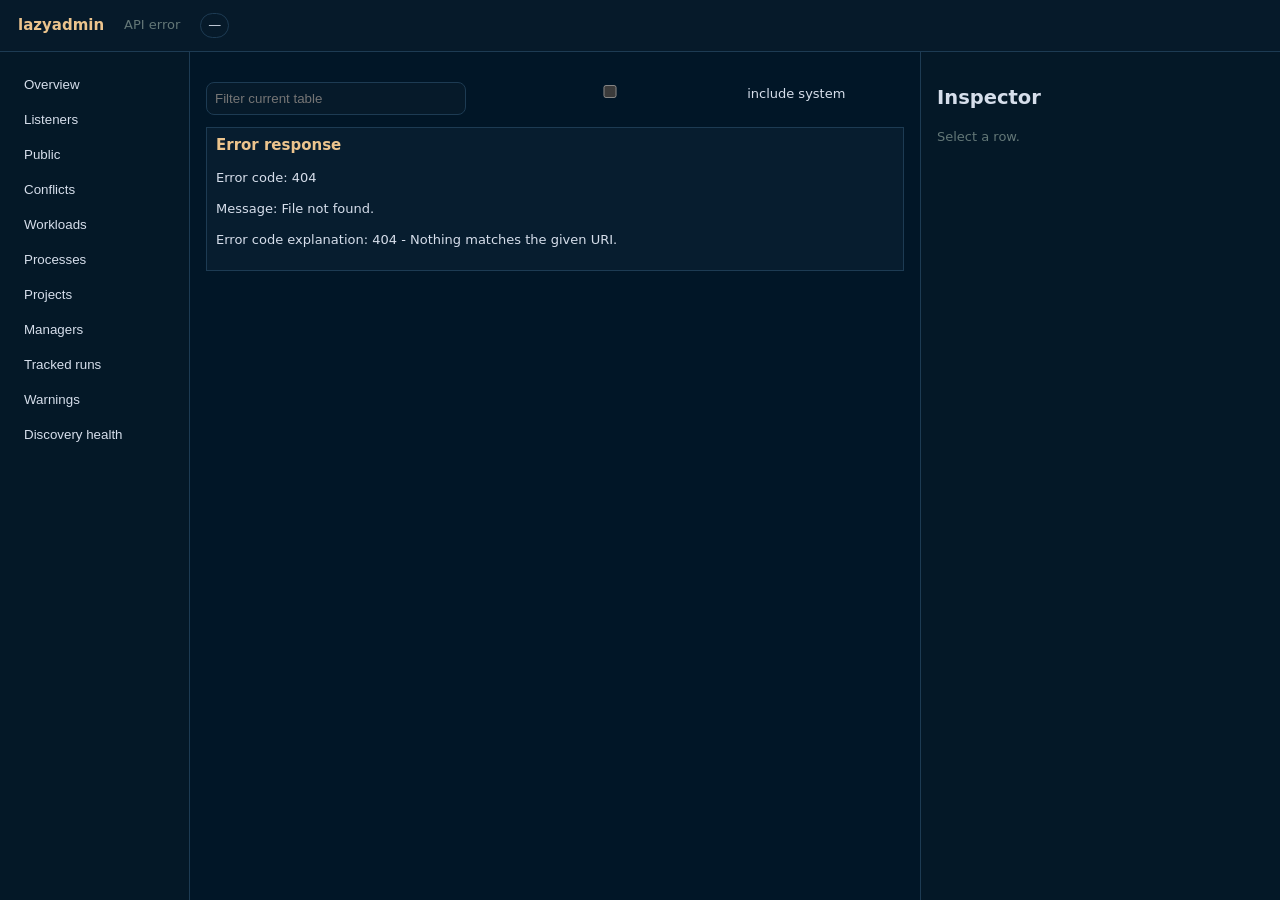
==== crates/lazyadmin-web/static/index.html @ 939f139d "feat(web): add read-only lazyadmin web server and bundled UI shell Adds the crates/lazyadmin-web cra" ====
<!doctype html>
<html lang="en">
<head><meta charset="utf-8"><meta name="viewport" content="width=device-width,initial-scale=1"><title>lazyadmin web</title><style>
:root{color-scheme:dark;--bg:#011627;--panel:#071d2f;--line:#1d3b53;--fg:#d6deeb;--muted:#637777;--accent:#82aaff;--warn:#f78c6c}*{box-sizing:border-box}body{margin:0;background:var(--bg);color:var(--fg);font:13px/1.4 ui-sans-serif,system-ui}header{height:52px;border-bottom:1px solid var(--line);display:flex;align-items:center;gap:20px;padding:0 18px;background:#061a2a;position:sticky;top:0}h1{font-size:15px;margin:0;color:#ecc48d}.shell{display:grid;grid-template-columns:190px 1fr 360px;min-height:calc(100vh - 52px)}nav{border-right:1px solid var(--line);padding:14px;background:#041827}nav button{display:block;width:100%;text-align:left;background:transparent;color:var(--fg);border:0;border-radius:8px;padding:9px 10px;margin:2px 0;cursor:pointer}nav button.active,nav button:hover{background:var(--line)}main{padding:16px;overflow:auto}.cards{display:grid;grid-template-columns:repeat(auto-fit,minmax(150px,1fr));gap:10px;margin-bottom:14px}.card{background:var(--panel);border:1px solid var(--line);border-radius:12px;padding:12px}.card strong{display:block;font-size:24px;color:var(--accent)}.toolbar{display:flex;gap:10px;margin:0 0 12px}input{background:#061a2a;border:1px solid var(--line);border-radius:8px;color:var(--fg);padding:8px;min-width:260px}table{width:100%;border-collapse:collapse;background:var(--panel);border:1px solid var(--line)}th,td{padding:7px 9px;border-bottom:1px solid var(--line);white-space:nowrap;text-align:left}th{position:sticky;top:68px;background:#082036;color:#addb67;cursor:pointer}tr:hover,tr.selected{background:#0d2a42}aside{border-left:1px solid var(--line);padding:16px;background:#041827;overflow:auto}pre{white-space:pre-wrap;word-break:break-word;color:#d6deeb}.muted{color:var(--muted)}.pill{display:inline-block;border:1px solid var(--line);border-radius:999px;padding:2px 7px}.public{color:var(--warn)}@media(max-width:900px){.shell{grid-template-columns:1fr}nav,aside{border:0}.shell aside{display:none}}</style></head>
<body><header><h1>lazyadmin</h1><span id="status" class="muted">loading snapshot…</span><span id="age" class="pill">—</span></header><div class="shell"><nav id="nav"></nav><main><section class="cards" id="cards"></section><div class="toolbar"><input id="q" placeholder="Filter current table"><label><input id="system" type="checkbox"> include system</label></div><table><thead id="thead"></thead><tbody id="tbody"></tbody></table></main><aside><h2>Inspector</h2><div id="inspector" class="muted">Select a row.</div></aside></div><script>
const views=['Overview','Listeners','Public','Conflicts','Workloads','Processes','Projects','Managers','Tracked runs','Warnings','Discovery health'];let snap=null,view=new URLSearchParams(location.search).get('view')||'Listeners',selected=null,sortKey='',sortDir=1;
const nav=document.querySelector('#nav'),tbody=document.querySelector('#tbody'),thead=document.querySelector('#thead'),cards=document.querySelector('#cards'),q=document.querySelector('#q');
function setParam(k,v){const u=new URL(location);v?u.searchParams.set(k,v):u.searchParams.delete(k);history.replaceState(null,'',u)}
views.forEach(v=>{const b=document.createElement('button');b.textContent=v;b.onclick=()=>{view=v;setParam('view',v);render()};nav.appendChild(b)});q.value=new URLSearchParams(location.search).get('q')||'';q.oninput=()=>{setParam('q',q.value);renderTable()};
async function load(){try{const r=await fetch('/api/snapshot');if(!r.ok)throw new Error(await r.text());snap=await r.json();document.querySelector('#status').textContent=`${snap.metadata?.host?.hostname||'local host'} · ${snap.listeners.length} listeners · ${snap.processes.length} processes`;document.querySelector('#age').textContent='fresh';render()}catch(e){document.querySelector('#status').textContent='API error';tbody.innerHTML=`<tr><td>${e.message}</td></tr>`}}setInterval(load,5000);load();
function counts(){return {listeners:snap.listeners.length,public:snap.listeners.filter(publicL).length,workloads:snap.workloads.length,processes:snap.processes.length,managers:snap.managers.length,projects:snap.projects.length,runs:snap.tracked_runs.length,warnings:snap.warnings.length}}
function render(){[...nav.children].forEach(b=>b.classList.toggle('active',b.textContent==view));cards.innerHTML='';if(!snap)return;Object.entries(counts()).forEach(([k,v])=>cards.innerHTML+=`<div class=card><span class=muted>${k}</span><strong>${v}</strong></div>`);renderTable()}
function publicL(l){return !['Loopback','UnixLocal','loopback','unix_local'].includes(String(l.exposure))}
function warnCount(id){return snap.warnings.filter(w=>JSON.stringify(w.entity||'').includes(id)).length}
function rows(){if(!snap)return[];let r=[];if(view=='Listeners'||view=='Public'||view=='Conflicts')r=snap.listeners.map(l=>({id:l.id,kind:'listener',Port:l.port||'',Protocol:l.protocol,Bind:l.bind_addr||l.unix_path||'*',Exposure:l.exposure,Owners:(l.owners||[]).length,Confidence:l.confidence,Warnings:warnCount(l.id),raw:l}));if(view=='Public')r=r.filter(x=>publicL(x.raw));if(view=='Conflicts')r=r.filter(x=>x.Warnings||x.Owners>1);if(view=='Workloads')r=snap.workloads.map(w=>({id:w.id,kind:'workload',Name:w.name,Runtime:w.runtime,State:w.state,Health:w.health||'',Warnings:warnCount(w.id),raw:w}));if(view=='Processes')r=snap.processes.map(p=>({id:JSON.stringify(p.key),kind:'process',PID:p.pid,Command:(p.command||[]).join(' ')||p.exe||'',User:p.user||'',CWD:p.cwd||'',Parent:p.parent_pid||'',raw:p}));if(view=='Projects')r=snap.projects.map(p=>({id:p.id,kind:'project',Name:p.name,Root:p.root,Markers:(p.markers||[]).join(', '),raw:p}));if(view=='Managers')r=snap.managers.map(m=>({id:m.id,kind:'manager',Name:m.name,Runtime:m.runtime,State:m.state||'',raw:m}));if(view=='Tracked runs')r=snap.tracked_runs.map(x=>({id:x.id,kind:'run',ID:x.id,State:x.state,PID:x.pid||'',Tag:x.tag||'',raw:x}));if(view=='Warnings')r=snap.warnings.map((w,i)=>({id:String(i),kind:'warning',Severity:w.severity,Code:w.code,Message:w.message,Entity:JSON.stringify(w.entity||''),raw:w}));if(view=='Discovery health')r=[{Adapter:'snapshot',Status:'authoritative',Events:'refresh hints only',Dropped:snap.metadata.events_dropped||0,raw:snap.metadata}];const filter=q.value.toLowerCase();if(filter)r=r.filter(x=>JSON.stringify(x).toLowerCase().includes(filter));if(sortKey)r.sort((a,b)=>String(a[sortKey]??'').localeCompare(String(b[sortKey]??''),undefined,{numeric:true})*sortDir);return r}
function renderTable(){const r=rows(),keys=Object.keys(r[0]||{}).filter(k=>!['raw','id','kind'].includes(k));thead.innerHTML='<tr>'+keys.map(k=>`<th data-k="${k}">${k}</th>`).join('')+'</tr>';tbody.innerHTML=r.map(x=>`<tr data-id="${x.id}" class="${selected==x.id?'selected':''}">`+keys.map(k=>`<td class="${k=='Exposure'&&publicL(x.raw)?'public':''}">${x[k]??''}</td>`).join('')+'</tr>').join('')||'<tr><td class=muted>Empty snapshot/view.</td></tr>';thead.querySelectorAll('th').forEach(th=>th.onclick=()=>{sortDir=sortKey==th.dataset.k?-sortDir:1;sortKey=th.dataset.k;renderTable()});tbody.querySelectorAll('tr').forEach((tr,i)=>tr.onclick=()=>{selected=r[i]?.id;setParam('selected',selected);document.querySelector('#inspector').innerHTML=`<pre>${JSON.stringify(r[i]?.raw,null,2)}</pre>`;renderTable()})}
</script></body></html>
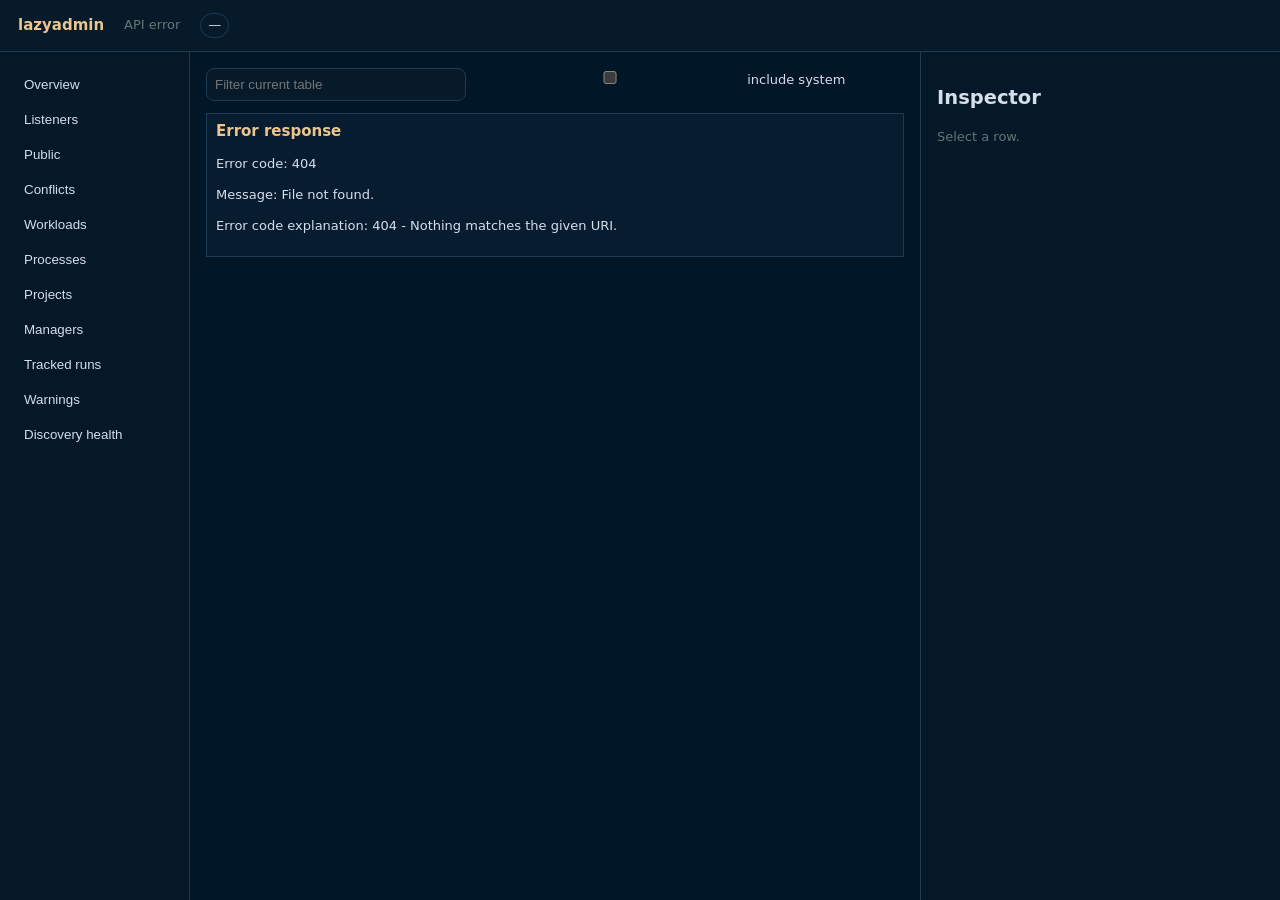
==== commit ad2cf374: "feat: add digest landing screen" ====
--- a/crates/lazyadmin-web/static/index.html
+++ b/crates/lazyadmin-web/static/index.html
@@ -1,17 +1,29 @@
 <!doctype html>
 <html lang="en">
-<head><meta charset="utf-8"><meta name="viewport" content="width=device-width,initial-scale=1"><title>lazyadmin web</title><style>
-:root{color-scheme:dark;--bg:#011627;--panel:#071d2f;--line:#1d3b53;--fg:#d6deeb;--muted:#637777;--accent:#82aaff;--warn:#f78c6c}*{box-sizing:border-box}body{margin:0;background:var(--bg);color:var(--fg);font:13px/1.4 ui-sans-serif,system-ui}header{height:52px;border-bottom:1px solid var(--line);display:flex;align-items:center;gap:20px;padding:0 18px;background:#061a2a;position:sticky;top:0}h1{font-size:15px;margin:0;color:#ecc48d}.shell{display:grid;grid-template-columns:190px 1fr 360px;min-height:calc(100vh - 52px)}nav{border-right:1px solid var(--line);padding:14px;background:#041827}nav button{display:block;width:100%;text-align:left;background:transparent;color:var(--fg);border:0;border-radius:8px;padding:9px 10px;margin:2px 0;cursor:pointer}nav button.active,nav button:hover{background:var(--line)}main{padding:16px;overflow:auto}.cards{display:grid;grid-template-columns:repeat(auto-fit,minmax(150px,1fr));gap:10px;margin-bottom:14px}.card{background:var(--panel);border:1px solid var(--line);border-radius:12px;padding:12px}.card strong{display:block;font-size:24px;color:var(--accent)}.toolbar{display:flex;gap:10px;margin:0 0 12px}input{background:#061a2a;border:1px solid var(--line);border-radius:8px;color:var(--fg);padding:8px;min-width:260px}table{width:100%;border-collapse:collapse;background:var(--panel);border:1px solid var(--line)}th,td{padding:7px 9px;border-bottom:1px solid var(--line);white-space:nowrap;text-align:left}th{position:sticky;top:68px;background:#082036;color:#addb67;cursor:pointer}tr:hover,tr.selected{background:#0d2a42}aside{border-left:1px solid var(--line);padding:16px;background:#041827;overflow:auto}pre{white-space:pre-wrap;word-break:break-word;color:#d6deeb}.muted{color:var(--muted)}.pill{display:inline-block;border:1px solid var(--line);border-radius:999px;padding:2px 7px}.public{color:var(--warn)}@media(max-width:900px){.shell{grid-template-columns:1fr}nav,aside{border:0}.shell aside{display:none}}</style></head>
-<body><header><h1>lazyadmin</h1><span id="status" class="muted">loading snapshot…</span><span id="age" class="pill">—</span></header><div class="shell"><nav id="nav"></nav><main><section class="cards" id="cards"></section><div class="toolbar"><input id="q" placeholder="Filter current table"><label><input id="system" type="checkbox"> include system</label></div><table><thead id="thead"></thead><tbody id="tbody"></tbody></table></main><aside><h2>Inspector</h2><div id="inspector" class="muted">Select a row.</div></aside></div><script>
-const views=['Overview','Listeners','Public','Conflicts','Workloads','Processes','Projects','Managers','Tracked runs','Warnings','Discovery health'];let snap=null,view=new URLSearchParams(location.search).get('view')||'Listeners',selected=null,sortKey='',sortDir=1;
-const nav=document.querySelector('#nav'),tbody=document.querySelector('#tbody'),thead=document.querySelector('#thead'),cards=document.querySelector('#cards'),q=document.querySelector('#q');
+<head>
+<meta charset="utf-8"><meta name="viewport" content="width=device-width,initial-scale=1"><title>lazyadmin web</title>
+<style>
+:root{color-scheme:dark;--bg:#011627;--panel:#071d2f;--line:#1d3b53;--fg:#d6deeb;--muted:#637777;--accent:#82aaff;--gold:#ecc48d;--ok:#addb67;--warn:#f78c6c;--err:#ef5350;--project:#c792ea}*{box-sizing:border-box}body{margin:0;background:var(--bg);color:var(--fg);font:13px/1.4 ui-sans-serif,system-ui}header{min-height:52px;border-bottom:1px solid var(--line);display:flex;align-items:center;gap:20px;padding:0 18px;background:#061a2a;position:sticky;top:0;z-index:2}h1{font-size:15px;margin:0;color:var(--gold)}.shell{display:grid;grid-template-columns:190px 1fr 360px;min-height:calc(100vh - 52px)}nav{border-right:1px solid var(--line);padding:14px;background:#041827}nav button{display:block;width:100%;text-align:left;background:transparent;color:var(--fg);border:0;border-radius:8px;padding:9px 10px;margin:2px 0;cursor:pointer}nav button.active,nav button:hover{background:var(--line)}main{padding:16px;overflow:auto}.digest{display:grid;grid-template-columns:repeat(auto-fit,minmax(280px,1fr));gap:12px}.section{background:var(--panel);border:1px solid var(--line);border-radius:14px;padding:14px}.section h2{font-size:13px;letter-spacing:.08em;color:var(--accent);margin:0 0 8px;text-transform:uppercase}.empty{color:var(--ok)}.row{border-top:1px solid var(--line);padding:8px 0}.row:first-of-type{border-top:0}.row small{display:block;color:var(--muted)}.view-all{margin-top:10px;border:1px solid var(--line);background:#061a2a;color:var(--accent);border-radius:999px;padding:5px 9px;cursor:pointer}.toolbar{display:flex;gap:10px;margin:0 0 12px}input{background:#061a2a;border:1px solid var(--line);border-radius:8px;color:var(--fg);padding:8px;min-width:260px}table{width:100%;border-collapse:collapse;background:var(--panel);border:1px solid var(--line)}th,td{padding:7px 9px;border-bottom:1px solid var(--line);white-space:nowrap;text-align:left}th{position:sticky;top:68px;background:#082036;color:var(--ok);cursor:pointer}tr:hover,tr.selected{background:#0d2a42}aside{border-left:1px solid var(--line);padding:16px;background:#041827;overflow:auto}pre{white-space:pre-wrap;word-break:break-word;color:var(--fg)}.muted{color:var(--muted)}.pill{display:inline-block;border:1px solid var(--line);border-radius:999px;padding:2px 7px}.public{color:var(--warn)}.conflict{color:var(--err)}.project{color:var(--project)}@media(max-width:900px){.shell{grid-template-columns:1fr}nav,aside{border:0}.shell aside{display:none}}
+</style>
+</head>
+<body>
+<header><h1>lazyadmin</h1><span id="status" class="muted">loading snapshot…</span><span id="age" class="pill">—</span></header>
+<div class="shell"><nav id="nav"></nav><main><section id="digest" class="digest" hidden></section><div id="tableWrap"><div class="toolbar"><input id="q" placeholder="Filter current table"><label><input id="system" type="checkbox"> include system</label></div><table><thead id="thead"></thead><tbody id="tbody"></tbody></table></div></main><aside><h2>Inspector</h2><div id="inspector" class="muted">Select a row.</div></aside></div>
+<script>
+const views=['Overview','Listeners','Public','Conflicts','Workloads','Processes','Projects','Managers','Tracked runs','Warnings','Discovery health'];let snap=null,digest=null,view=new URLSearchParams(location.search).get('view')||'Overview',selected=null,sortKey='',sortDir=1;
+const nav=document.querySelector('#nav'),tbody=document.querySelector('#tbody'),thead=document.querySelector('#thead'),q=document.querySelector('#q'),digestEl=document.querySelector('#digest'),tableWrap=document.querySelector('#tableWrap');
 function setParam(k,v){const u=new URL(location);v?u.searchParams.set(k,v):u.searchParams.delete(k);history.replaceState(null,'',u)}
-views.forEach(v=>{const b=document.createElement('button');b.textContent=v;b.onclick=()=>{view=v;setParam('view',v);render()};nav.appendChild(b)});q.value=new URLSearchParams(location.search).get('q')||'';q.oninput=()=>{setParam('q',q.value);renderTable()};
-async function load(){try{const r=await fetch('/api/snapshot');if(!r.ok)throw new Error(await r.text());snap=await r.json();document.querySelector('#status').textContent=`${snap.metadata?.host?.hostname||'local host'} · ${snap.listeners.length} listeners · ${snap.processes.length} processes`;document.querySelector('#age').textContent='fresh';render()}catch(e){document.querySelector('#status').textContent='API error';tbody.innerHTML=`<tr><td>${e.message}</td></tr>`}}setInterval(load,5000);load();
-function counts(){return {listeners:snap.listeners.length,public:snap.listeners.filter(publicL).length,workloads:snap.workloads.length,processes:snap.processes.length,managers:snap.managers.length,projects:snap.projects.length,runs:snap.tracked_runs.length,warnings:snap.warnings.length}}
-function render(){[...nav.children].forEach(b=>b.classList.toggle('active',b.textContent==view));cards.innerHTML='';if(!snap)return;Object.entries(counts()).forEach(([k,v])=>cards.innerHTML+=`<div class=card><span class=muted>${k}</span><strong>${v}</strong></div>`);renderTable()}
-function publicL(l){return !['Loopback','UnixLocal','loopback','unix_local'].includes(String(l.exposure))}
-function warnCount(id){return snap.warnings.filter(w=>JSON.stringify(w.entity||'').includes(id)).length}
-function rows(){if(!snap)return[];let r=[];if(view=='Listeners'||view=='Public'||view=='Conflicts')r=snap.listeners.map(l=>({id:l.id,kind:'listener',Port:l.port||'',Protocol:l.protocol,Bind:l.bind_addr||l.unix_path||'*',Exposure:l.exposure,Owners:(l.owners||[]).length,Confidence:l.confidence,Warnings:warnCount(l.id),raw:l}));if(view=='Public')r=r.filter(x=>publicL(x.raw));if(view=='Conflicts')r=r.filter(x=>x.Warnings||x.Owners>1);if(view=='Workloads')r=snap.workloads.map(w=>({id:w.id,kind:'workload',Name:w.name,Runtime:w.runtime,State:w.state,Health:w.health||'',Warnings:warnCount(w.id),raw:w}));if(view=='Processes')r=snap.processes.map(p=>({id:JSON.stringify(p.key),kind:'process',PID:p.pid,Command:(p.command||[]).join(' ')||p.exe||'',User:p.user||'',CWD:p.cwd||'',Parent:p.parent_pid||'',raw:p}));if(view=='Projects')r=snap.projects.map(p=>({id:p.id,kind:'project',Name:p.name,Root:p.root,Markers:(p.markers||[]).join(', '),raw:p}));if(view=='Managers')r=snap.managers.map(m=>({id:m.id,kind:'manager',Name:m.name,Runtime:m.runtime,State:m.state||'',raw:m}));if(view=='Tracked runs')r=snap.tracked_runs.map(x=>({id:x.id,kind:'run',ID:x.id,State:x.state,PID:x.pid||'',Tag:x.tag||'',raw:x}));if(view=='Warnings')r=snap.warnings.map((w,i)=>({id:String(i),kind:'warning',Severity:w.severity,Code:w.code,Message:w.message,Entity:JSON.stringify(w.entity||''),raw:w}));if(view=='Discovery health')r=[{Adapter:'snapshot',Status:'authoritative',Events:'refresh hints only',Dropped:snap.metadata.events_dropped||0,raw:snap.metadata}];const filter=q.value.toLowerCase();if(filter)r=r.filter(x=>JSON.stringify(x).toLowerCase().includes(filter));if(sortKey)r.sort((a,b)=>String(a[sortKey]??'').localeCompare(String(b[sortKey]??''),undefined,{numeric:true})*sortDir);return r}
-function renderTable(){const r=rows(),keys=Object.keys(r[0]||{}).filter(k=>!['raw','id','kind'].includes(k));thead.innerHTML='<tr>'+keys.map(k=>`<th data-k="${k}">${k}</th>`).join('')+'</tr>';tbody.innerHTML=r.map(x=>`<tr data-id="${x.id}" class="${selected==x.id?'selected':''}">`+keys.map(k=>`<td class="${k=='Exposure'&&publicL(x.raw)?'public':''}">${x[k]??''}</td>`).join('')+'</tr>').join('')||'<tr><td class=muted>Empty snapshot/view.</td></tr>';thead.querySelectorAll('th').forEach(th=>th.onclick=()=>{sortDir=sortKey==th.dataset.k?-sortDir:1;sortKey=th.dataset.k;renderTable()});tbody.querySelectorAll('tr').forEach((tr,i)=>tr.onclick=()=>{selected=r[i]?.id;setParam('selected',selected);document.querySelector('#inspector').innerHTML=`<pre>${JSON.stringify(r[i]?.raw,null,2)}</pre>`;renderTable()})}
-</script></body></html>
+function switchView(v){view=v;setParam('view',v=='Overview'?'':v);render()}
+views.forEach(v=>{const b=document.createElement('button');b.textContent=v;b.onclick=()=>switchView(v);nav.appendChild(b)});q.value=new URLSearchParams(location.search).get('q')||'';q.oninput=()=>{setParam('q',q.value);renderTable()};
+async function load(){try{const [s,d]=await Promise.all([fetch('/api/snapshot'),fetch('/api/digest')]);if(!s.ok)throw new Error(await s.text());snap=await s.json();digest=d.ok?await d.json():null;document.querySelector('#status').textContent=`${snap.host?.hostname||'local host'} · ${snap.listeners.length} listeners · ${snap.processes.length} processes`;document.querySelector('#age').textContent='fresh';render()}catch(e){document.querySelector('#status').textContent='API error';tbody.innerHTML=`<tr><td>${e.message}</td></tr>`}}setInterval(load,5000);load();
+function publicL(l){return !['Loopback','UnixLocal','loopback','unix_local'].includes(String(l.exposure))}function warnCount(id){return snap.warnings.filter(w=>JSON.stringify(w.entity||'').includes(id)).length}function esc(s){return String(s??'').replace(/[&<>]/g,c=>({'&':'&amp;','<':'&lt;','>':'&gt;'}[c]))}
+function render(){[...nav.children].forEach(b=>b.classList.toggle('active',b.textContent==view));if(!snap)return;if(view=='Overview')renderDigest();else renderTable()}
+function renderDigest(){tableWrap.hidden=true;digestEl.hidden=false;if(!digest){digestEl.innerHTML='<div class=section>Digest unavailable.</div>';return}const exposedTotal=digest.exposed.total_public+digest.exposed.total_lan;digestEl.innerHTML=`
+<section class=section><h2>Exposed ${exposedTotal} (${digest.exposed.rows.length} shown)</h2>${digest.exposed.rows.length?digest.exposed.rows.map(r=>`<div class="row public">● ${esc(r.bind)}<small>${esc(r.owner_label)} · ${esc(r.project||'no project')}${r.extra_ports?` · +${r.extra_ports} ports`:''}</small></div>`).join(''):`<p class=empty>${esc(digest.exposed.empty_copy)}</p>`}<button class=view-all data-view="Public">view all ${exposedTotal} →</button></section>
+<section class=section><h2>Conflicts ${digest.conflicts.total} (${digest.conflicts.rows.length} shown)</h2>${digest.conflicts.rows.length?digest.conflicts.rows.map(r=>`<div class="row conflict">┃ ${esc(r.bind)}<small>${r.owner_count} owners · ${esc(r.reason)}</small></div>`).join(''):`<p class=empty>${esc(digest.conflicts.empty_copy)}</p>`}<button class=view-all data-view="Conflicts">view all ${digest.conflicts.total} →</button></section>
+<section class=section><h2>Projects ${digest.your_projects.total} (${digest.your_projects.rows.length} shown)</h2>${digest.your_projects.rows.length?digest.your_projects.rows.map(r=>`<div class="row project">▎ ${esc(r.name)}<small>${r.listener_count} listeners · ${esc(r.root)}</small></div>`).join(''):`<p class=muted>${esc(digest.your_projects.empty_copy)}</p>`}<button class=view-all data-view="Projects">view all ${digest.your_projects.total} →</button></section>
+<section class=section><h2>Triage ${digest.triage.summary.actionable} actionable</h2>${digest.triage.summary.actionable?`<p class=conflict>Open Doctor to review grouped warnings.</p>`:`<p class=empty>${esc(digest.triage.empty_copy)}</p>`}<button class=view-all data-view="Warnings">view all ${digest.triage.summary.actionable} →</button></section>`;digestEl.querySelectorAll('.view-all').forEach(b=>b.onclick=()=>switchView(b.dataset.view))}
+function rows(){if(!snap)return[];let r=[];if(view=='Listeners'||view=='Public'||view=='Conflicts')r=snap.listeners.map(l=>({id:l.id,kind:'listener',Port:l.port||'',Protocol:l.protocol,Bind:l.bind_addr||l.path||'*',Exposure:l.exposure,Owners:(l.owners||[]).length,Confidence:l.confidence,Warnings:warnCount(l.id),raw:l}));if(view=='Public')r=r.filter(x=>publicL(x.raw));if(view=='Conflicts')r=r.filter(x=>x.Warnings||x.Owners>1);if(view=='Workloads')r=snap.workloads.map(w=>({id:w.id,kind:'workload',Name:w.display_name||w.name,Runtime:w.runtime,State:w.state,Health:w.health||'',Warnings:warnCount(w.id),raw:w}));if(view=='Processes')r=snap.processes.map(p=>({id:JSON.stringify(p.key),kind:'process',PID:p.pid,Command:(p.cmdline||p.command||[]).join(' ')||p.exe||'',User:p.user||'',CWD:p.cwd||'',Parent:p.ppid||'',raw:p}));if(view=='Projects')r=snap.projects.map(p=>({id:p.id,kind:'project',Name:p.name,Root:p.root,Markers:(p.markers||[]).map(m=>m.kind||m).join(', '),raw:p}));if(view=='Managers')r=snap.managers.map(m=>({id:m.id,kind:'manager',Name:m.name,Runtime:m.kind||m.runtime,Available:m.available,Permission:m.permission,raw:m}));if(view=='Tracked runs')r=snap.tracked_runs.map(x=>({id:x.id,kind:'run',ID:x.id,State:x.state,Tag:x.tag||'',raw:x}));if(view=='Warnings')r=snap.warnings.map((w,i)=>({id:String(i),kind:'warning',Severity:w.severity,Code:w.code,Message:w.message,Entity:JSON.stringify(w.entity||''),raw:w}));if(view=='Discovery health')r=[{Adapter:'snapshot',Status:'authoritative',Events:'refresh hints only',Dropped:snap.metadata?.events_dropped||0,raw:snap.metadata||{}}];const filter=q.value.toLowerCase();if(filter)r=r.filter(x=>JSON.stringify(x).toLowerCase().includes(filter));if(sortKey)r.sort((a,b)=>String(a[sortKey]??'').localeCompare(String(b[sortKey]??''),undefined,{numeric:true})*sortDir);return r}
+function renderTable(){digestEl.hidden=true;tableWrap.hidden=false;const r=rows(),keys=Object.keys(r[0]||{}).filter(k=>!['raw','id','kind'].includes(k));thead.innerHTML='<tr>'+keys.map(k=>`<th data-k="${k}">${k}</th>`).join('')+'</tr>';tbody.innerHTML=r.map(x=>`<tr data-id="${esc(x.id)}" class="${selected==x.id?'selected':''}">`+keys.map(k=>`<td class="${k=='Exposure'&&publicL(x.raw)?'public':''}">${esc(x[k])}</td>`).join('')+'</tr>').join('')||'<tr><td class=muted>Empty snapshot/view.</td></tr>';thead.querySelectorAll('th').forEach(th=>th.onclick=()=>{sortDir=sortKey==th.dataset.k?-sortDir:1;sortKey=th.dataset.k;renderTable()});tbody.querySelectorAll('tr').forEach((tr,i)=>tr.onclick=()=>{selected=r[i]?.id;setParam('selected',selected);document.querySelector('#inspector').innerHTML=`<pre>${esc(JSON.stringify(r[i]?.raw,null,2))}</pre>`;renderTable()})}
+</script>
+</body></html>
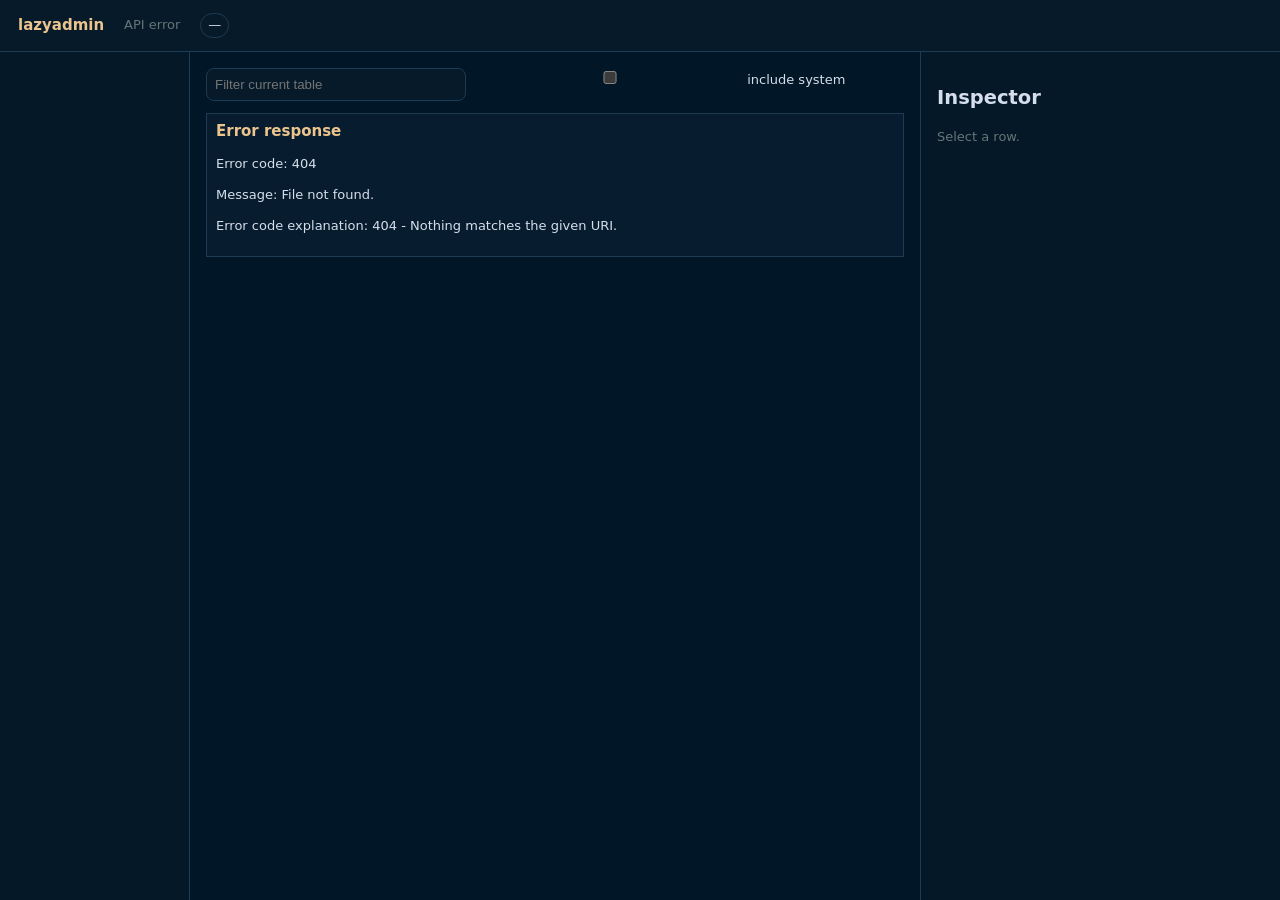
==== commit f71474db: "feat: collapse TUI rail to operator views" ====
--- a/crates/lazyadmin-web/static/index.html
+++ b/crates/lazyadmin-web/static/index.html
@@ -10,20 +10,21 @@
 <header><h1>lazyadmin</h1><span id="status" class="muted">loading snapshot…</span><span id="age" class="pill">—</span></header>
 <div class="shell"><nav id="nav"></nav><main><section id="digest" class="digest" hidden></section><div id="tableWrap"><div class="toolbar"><input id="q" placeholder="Filter current table"><label><input id="system" type="checkbox"> include system</label></div><table><thead id="thead"></thead><tbody id="tbody"></tbody></table></div></main><aside><h2>Inspector</h2><div id="inspector" class="muted">Select a row.</div></aside></div>
 <script>
-const views=['Overview','Listeners','Public','Conflicts','Workloads','Processes','Projects','Managers','Tracked runs','Warnings','Discovery health'];let snap=null,digest=null,view=new URLSearchParams(location.search).get('view')||'Overview',selected=null,sortKey='',sortDir=1;
+let views=[];let snap=null,digest=null,view=new URLSearchParams(location.search).get('view')||'Overview',selected=null,sortKey='',sortDir=1;
 const nav=document.querySelector('#nav'),tbody=document.querySelector('#tbody'),thead=document.querySelector('#thead'),q=document.querySelector('#q'),digestEl=document.querySelector('#digest'),tableWrap=document.querySelector('#tableWrap');
 function setParam(k,v){const u=new URL(location);v?u.searchParams.set(k,v):u.searchParams.delete(k);history.replaceState(null,'',u)}
 function switchView(v){view=v;setParam('view',v=='Overview'?'':v);render()}
-views.forEach(v=>{const b=document.createElement('button');b.textContent=v;b.onclick=()=>switchView(v);nav.appendChild(b)});q.value=new URLSearchParams(location.search).get('q')||'';q.oninput=()=>{setParam('q',q.value);renderTable()};
-async function load(){try{const [s,d]=await Promise.all([fetch('/api/snapshot'),fetch('/api/digest')]);if(!s.ok)throw new Error(await s.text());snap=await s.json();digest=d.ok?await d.json():null;document.querySelector('#status').textContent=`${snap.host?.hostname||'local host'} · ${snap.listeners.length} listeners · ${snap.processes.length} processes`;document.querySelector('#age').textContent='fresh';render()}catch(e){document.querySelector('#status').textContent='API error';tbody.innerHTML=`<tr><td>${e.message}</td></tr>`}}setInterval(load,5000);load();
+function setRail(entries){views=entries.map(e=>e.label);if(!views.includes(view))view='Overview';nav.innerHTML='';views.forEach(v=>{const b=document.createElement('button');b.textContent=v;b.onclick=()=>switchView(v);nav.appendChild(b)})}
+q.value=new URLSearchParams(location.search).get('q')||'';q.oninput=()=>{setParam('q',q.value);renderTable()};
+async function load(){try{const [s,d,rail]=await Promise.all([fetch('/api/snapshot'),fetch('/api/digest'),fetch('/api/rail')]);if(!s.ok)throw new Error(await s.text());snap=await s.json();digest=d.ok?await d.json():null;if(rail.ok)setRail(await rail.json());document.querySelector('#status').textContent=`${snap.host?.hostname||'local host'} · ${snap.listeners.length} listeners · ${snap.processes.length} processes`;document.querySelector('#age').textContent='fresh';render()}catch(e){document.querySelector('#status').textContent='API error';tbody.innerHTML=`<tr><td>${e.message}</td></tr>`}}setInterval(load,5000);load();
 function publicL(l){return !['Loopback','UnixLocal','loopback','unix_local'].includes(String(l.exposure))}function warnCount(id){return snap.warnings.filter(w=>JSON.stringify(w.entity||'').includes(id)).length}function esc(s){return String(s??'').replace(/[&<>]/g,c=>({'&':'&amp;','<':'&lt;','>':'&gt;'}[c]))}
 function render(){[...nav.children].forEach(b=>b.classList.toggle('active',b.textContent==view));if(!snap)return;if(view=='Overview')renderDigest();else renderTable()}
 function renderDigest(){tableWrap.hidden=true;digestEl.hidden=false;if(!digest){digestEl.innerHTML='<div class=section>Digest unavailable.</div>';return}const exposedTotal=digest.exposed.total_public+digest.exposed.total_lan;digestEl.innerHTML=`
-<section class=section><h2>Exposed ${exposedTotal} (${digest.exposed.rows.length} shown)</h2>${digest.exposed.rows.length?digest.exposed.rows.map(r=>`<div class="row public">● ${esc(r.bind)}<small>${esc(r.owner_label)} · ${esc(r.project||'no project')}${r.extra_ports?` · +${r.extra_ports} ports`:''}</small></div>`).join(''):`<p class=empty>${esc(digest.exposed.empty_copy)}</p>`}<button class=view-all data-view="Public">view all ${exposedTotal} →</button></section>
-<section class=section><h2>Conflicts ${digest.conflicts.total} (${digest.conflicts.rows.length} shown)</h2>${digest.conflicts.rows.length?digest.conflicts.rows.map(r=>`<div class="row conflict">┃ ${esc(r.bind)}<small>${r.owner_count} owners · ${esc(r.reason)}</small></div>`).join(''):`<p class=empty>${esc(digest.conflicts.empty_copy)}</p>`}<button class=view-all data-view="Conflicts">view all ${digest.conflicts.total} →</button></section>
-<section class=section><h2>Projects ${digest.your_projects.total} (${digest.your_projects.rows.length} shown)</h2>${digest.your_projects.rows.length?digest.your_projects.rows.map(r=>`<div class="row project">▎ ${esc(r.name)}<small>${r.listener_count} listeners · ${esc(r.root)}</small></div>`).join(''):`<p class=muted>${esc(digest.your_projects.empty_copy)}</p>`}<button class=view-all data-view="Projects">view all ${digest.your_projects.total} →</button></section>
-<section class=section><h2>Triage ${digest.triage.summary.actionable} actionable</h2>${digest.triage.summary.actionable?`<p class=conflict>Open Doctor to review grouped warnings.</p>`:`<p class=empty>${esc(digest.triage.empty_copy)}</p>`}<button class=view-all data-view="Warnings">view all ${digest.triage.summary.actionable} →</button></section>`;digestEl.querySelectorAll('.view-all').forEach(b=>b.onclick=()=>switchView(b.dataset.view))}
-function rows(){if(!snap)return[];let r=[];if(view=='Listeners'||view=='Public'||view=='Conflicts')r=snap.listeners.map(l=>({id:l.id,kind:'listener',Port:l.port||'',Protocol:l.protocol,Bind:l.bind_addr||l.path||'*',Exposure:l.exposure,Owners:(l.owners||[]).length,Confidence:l.confidence,Warnings:warnCount(l.id),raw:l}));if(view=='Public')r=r.filter(x=>publicL(x.raw));if(view=='Conflicts')r=r.filter(x=>x.Warnings||x.Owners>1);if(view=='Workloads')r=snap.workloads.map(w=>({id:w.id,kind:'workload',Name:w.display_name||w.name,Runtime:w.runtime,State:w.state,Health:w.health||'',Warnings:warnCount(w.id),raw:w}));if(view=='Processes')r=snap.processes.map(p=>({id:JSON.stringify(p.key),kind:'process',PID:p.pid,Command:(p.cmdline||p.command||[]).join(' ')||p.exe||'',User:p.user||'',CWD:p.cwd||'',Parent:p.ppid||'',raw:p}));if(view=='Projects')r=snap.projects.map(p=>({id:p.id,kind:'project',Name:p.name,Root:p.root,Markers:(p.markers||[]).map(m=>m.kind||m).join(', '),raw:p}));if(view=='Managers')r=snap.managers.map(m=>({id:m.id,kind:'manager',Name:m.name,Runtime:m.kind||m.runtime,Available:m.available,Permission:m.permission,raw:m}));if(view=='Tracked runs')r=snap.tracked_runs.map(x=>({id:x.id,kind:'run',ID:x.id,State:x.state,Tag:x.tag||'',raw:x}));if(view=='Warnings')r=snap.warnings.map((w,i)=>({id:String(i),kind:'warning',Severity:w.severity,Code:w.code,Message:w.message,Entity:JSON.stringify(w.entity||''),raw:w}));if(view=='Discovery health')r=[{Adapter:'snapshot',Status:'authoritative',Events:'refresh hints only',Dropped:snap.metadata?.events_dropped||0,raw:snap.metadata||{}}];const filter=q.value.toLowerCase();if(filter)r=r.filter(x=>JSON.stringify(x).toLowerCase().includes(filter));if(sortKey)r.sort((a,b)=>String(a[sortKey]??'').localeCompare(String(b[sortKey]??''),undefined,{numeric:true})*sortDir);return r}
+<section class=section><h2>Exposed ${exposedTotal} (${digest.exposed.rows.length} shown)</h2>${digest.exposed.rows.length?digest.exposed.rows.map(r=>`<div class="row public">● ${esc(r.bind)}<small>${esc(r.owner_label)} · ${esc(r.project||'no project')}${r.extra_ports?` · +${r.extra_ports} ports`:''}</small></div>`).join(''):`<p class=empty>${esc(digest.exposed.empty_copy)}</p>`}<button class=view-all data-view="Listeners">view all ${exposedTotal} →</button></section>
+<section class=section><h2>Conflicts ${digest.conflicts.total} (${digest.conflicts.rows.length} shown)</h2>${digest.conflicts.rows.length?digest.conflicts.rows.map(r=>`<div class="row conflict">┃ ${esc(r.bind)}<small>${r.owner_count} owners · ${esc(r.reason)}</small></div>`).join(''):`<p class=empty>${esc(digest.conflicts.empty_copy)}</p>`}<button class=view-all data-view="Listeners">view all ${digest.conflicts.total} →</button></section>
+<section class=section><h2>Projects ${digest.your_projects.total} (${digest.your_projects.rows.length} shown)</h2>${digest.your_projects.rows.length?digest.your_projects.rows.map(r=>`<div class="row project">▎ ${esc(r.name)}<small>${r.listener_count} listeners · ${esc(r.root)}</small></div>`).join(''):`<p class=muted>${esc(digest.your_projects.empty_copy)}</p>`}<button class=view-all data-view="Workloads">view all ${digest.your_projects.total} →</button></section>
+<section class=section><h2>Triage ${digest.triage.summary.actionable} actionable</h2>${digest.triage.summary.actionable?`<p class=conflict>Open Doctor to review grouped warnings.</p>`:`<p class=empty>${esc(digest.triage.empty_copy)}</p>`}<button class=view-all data-view="Doctor">view all ${digest.triage.summary.actionable} →</button></section>`;digestEl.querySelectorAll('.view-all').forEach(b=>b.onclick=()=>switchView(b.dataset.view))}
+function rows(){if(!snap)return[];let r=[];if(view=='Listeners'||view=='Public'||view=='Conflicts')r=snap.listeners.map(l=>({id:l.id,kind:'listener',Port:l.port||'',Protocol:l.protocol,Bind:l.bind_addr||l.path||'*',Exposure:l.exposure,Owners:(l.owners||[]).length,Confidence:l.confidence,Warnings:warnCount(l.id),raw:l}));if(view=='Public')r=r.filter(x=>publicL(x.raw));if(view=='Conflicts')r=r.filter(x=>x.Warnings||x.Owners>1);if(view=='Workloads')r=snap.workloads.map(w=>({id:w.id,kind:'workload',Name:w.display_name||w.name,Runtime:w.runtime,State:w.state,Health:w.health||'',Warnings:warnCount(w.id),raw:w}));if(view=='Processes')r=snap.processes.map(p=>({id:JSON.stringify(p.key),kind:'process',PID:p.pid,Command:(p.cmdline||p.command||[]).join(' ')||p.exe||'',User:p.user||'',CWD:p.cwd||'',Parent:p.ppid||'',raw:p}));if(view=='Projects')r=snap.projects.map(p=>({id:p.id,kind:'project',Name:p.name,Root:p.root,Markers:(p.markers||[]).map(m=>m.kind||m).join(', '),raw:p}));if(view=='Managers')r=snap.managers.map(m=>({id:m.id,kind:'manager',Name:m.name,Runtime:m.kind||m.runtime,Available:m.available,Permission:m.permission,raw:m}));if(view=='Tracked runs')r=snap.tracked_runs.map(x=>({id:x.id,kind:'run',ID:x.id,State:x.state,Tag:x.tag||'',raw:x}));if(view=='Doctor')r=snap.warnings.map((w,i)=>({id:String(i),kind:'warning',Severity:w.severity,Code:w.code,Message:w.message,Entity:JSON.stringify(w.entity||''),raw:w}));if(view=='Metrics')r=[{Metric:'listeners',Loopback:snap.listeners.filter(l=>!publicL(l)).length,Public:snap.listeners.filter(publicL).length,raw:snap.metadata||{}},{Metric:'events dropped',Dropped:snap.metadata?.events_dropped||0,raw:snap.metadata||{}}];const filter=q.value.toLowerCase();if(filter)r=r.filter(x=>JSON.stringify(x).toLowerCase().includes(filter));if(sortKey)r.sort((a,b)=>String(a[sortKey]??'').localeCompare(String(b[sortKey]??''),undefined,{numeric:true})*sortDir);return r}
 function renderTable(){digestEl.hidden=true;tableWrap.hidden=false;const r=rows(),keys=Object.keys(r[0]||{}).filter(k=>!['raw','id','kind'].includes(k));thead.innerHTML='<tr>'+keys.map(k=>`<th data-k="${k}">${k}</th>`).join('')+'</tr>';tbody.innerHTML=r.map(x=>`<tr data-id="${esc(x.id)}" class="${selected==x.id?'selected':''}">`+keys.map(k=>`<td class="${k=='Exposure'&&publicL(x.raw)?'public':''}">${esc(x[k])}</td>`).join('')+'</tr>').join('')||'<tr><td class=muted>Empty snapshot/view.</td></tr>';thead.querySelectorAll('th').forEach(th=>th.onclick=()=>{sortDir=sortKey==th.dataset.k?-sortDir:1;sortKey=th.dataset.k;renderTable()});tbody.querySelectorAll('tr').forEach((tr,i)=>tr.onclick=()=>{selected=r[i]?.id;setParam('selected',selected);document.querySelector('#inspector').innerHTML=`<pre>${esc(JSON.stringify(r[i]?.raw,null,2))}</pre>`;renderTable()})}
 </script>
 </body></html>
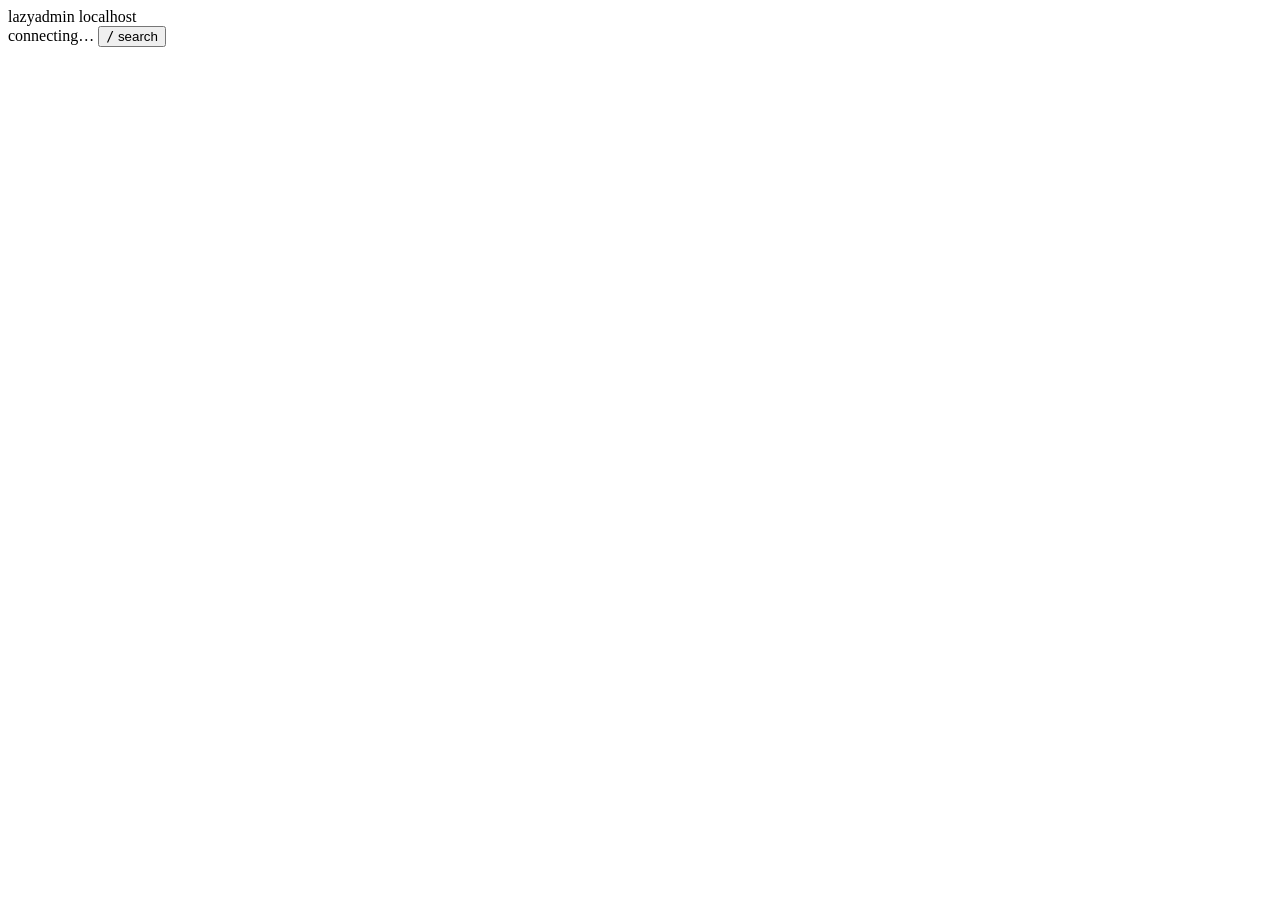
==== commit d2c76a33: "feat(web): rebuild Web UI around the digest (PLAN-15 #16) Throw out the AI-slop static admin panel a" ====
--- a/crates/lazyadmin-web/static/index.html
+++ b/crates/lazyadmin-web/static/index.html
@@ -1,30 +1,53 @@
 <!doctype html>
 <html lang="en">
 <head>
-<meta charset="utf-8"><meta name="viewport" content="width=device-width,initial-scale=1"><title>lazyadmin web</title>
-<style>
-:root{color-scheme:dark;--bg:#011627;--panel:#071d2f;--line:#1d3b53;--fg:#d6deeb;--muted:#637777;--accent:#82aaff;--gold:#ecc48d;--ok:#addb67;--warn:#f78c6c;--err:#ef5350;--project:#c792ea}*{box-sizing:border-box}body{margin:0;background:var(--bg);color:var(--fg);font:13px/1.4 ui-sans-serif,system-ui}header{min-height:52px;border-bottom:1px solid var(--line);display:flex;align-items:center;gap:20px;padding:0 18px;background:#061a2a;position:sticky;top:0;z-index:2}h1{font-size:15px;margin:0;color:var(--gold)}.shell{display:grid;grid-template-columns:190px 1fr 360px;min-height:calc(100vh - 52px)}nav{border-right:1px solid var(--line);padding:14px;background:#041827}nav button{display:block;width:100%;text-align:left;background:transparent;color:var(--fg);border:0;border-radius:8px;padding:9px 10px;margin:2px 0;cursor:pointer}nav button.active,nav button:hover{background:var(--line)}main{padding:16px;overflow:auto}.digest{display:grid;grid-template-columns:repeat(auto-fit,minmax(280px,1fr));gap:12px}.section{background:var(--panel);border:1px solid var(--line);border-radius:14px;padding:14px}.section h2{font-size:13px;letter-spacing:.08em;color:var(--accent);margin:0 0 8px;text-transform:uppercase}.empty{color:var(--ok)}.row{border-top:1px solid var(--line);padding:8px 0}.row:first-of-type{border-top:0}.row small{display:block;color:var(--muted)}.view-all{margin-top:10px;border:1px solid var(--line);background:#061a2a;color:var(--accent);border-radius:999px;padding:5px 9px;cursor:pointer}.toolbar{display:flex;gap:10px;margin:0 0 12px}input{background:#061a2a;border:1px solid var(--line);border-radius:8px;color:var(--fg);padding:8px;min-width:260px}table{width:100%;border-collapse:collapse;background:var(--panel);border:1px solid var(--line)}th,td{padding:7px 9px;border-bottom:1px solid var(--line);white-space:nowrap;text-align:left}th{position:sticky;top:68px;background:#082036;color:var(--ok);cursor:pointer}tr:hover,tr.selected{background:#0d2a42}aside{border-left:1px solid var(--line);padding:16px;background:#041827;overflow:auto}pre{white-space:pre-wrap;word-break:break-word;color:var(--fg)}.muted{color:var(--muted)}.pill{display:inline-block;border:1px solid var(--line);border-radius:999px;padding:2px 7px}.public{color:var(--warn)}.conflict{color:var(--err)}.project{color:var(--project)}@media(max-width:900px){.shell{grid-template-columns:1fr}nav,aside{border:0}.shell aside{display:none}}
-</style>
+<meta charset="utf-8">
+<meta name="viewport" content="width=device-width,initial-scale=1">
+<title>lazyadmin</title>
+<link rel="stylesheet" href="/static/app.css">
 </head>
 <body>
-<header><h1>lazyadmin</h1><span id="status" class="muted">loading snapshot…</span><span id="age" class="pill">—</span></header>
-<div class="shell"><nav id="nav"></nav><main><section id="digest" class="digest" hidden></section><div id="tableWrap"><div class="toolbar"><input id="q" placeholder="Filter current table"><label><input id="system" type="checkbox"> include system</label></div><table><thead id="thead"></thead><tbody id="tbody"></tbody></table></div></main><aside><h2>Inspector</h2><div id="inspector" class="muted">Select a row.</div></aside></div>
-<script>
-let views=[];let snap=null,digest=null,view=new URLSearchParams(location.search).get('view')||'Overview',selected=null,sortKey='',sortDir=1;
-const nav=document.querySelector('#nav'),tbody=document.querySelector('#tbody'),thead=document.querySelector('#thead'),q=document.querySelector('#q'),digestEl=document.querySelector('#digest'),tableWrap=document.querySelector('#tableWrap');
-function setParam(k,v){const u=new URL(location);v?u.searchParams.set(k,v):u.searchParams.delete(k);history.replaceState(null,'',u)}
-function switchView(v){view=v;setParam('view',v=='Overview'?'':v);render()}
-function setRail(entries){views=entries.map(e=>e.label);if(!views.includes(view))view='Overview';nav.innerHTML='';views.forEach(v=>{const b=document.createElement('button');b.textContent=v;b.onclick=()=>switchView(v);nav.appendChild(b)})}
-q.value=new URLSearchParams(location.search).get('q')||'';q.oninput=()=>{setParam('q',q.value);renderTable()};
-async function load(){try{const [s,d,rail]=await Promise.all([fetch('/api/snapshot'),fetch('/api/digest'),fetch('/api/rail')]);if(!s.ok)throw new Error(await s.text());snap=await s.json();digest=d.ok?await d.json():null;if(rail.ok)setRail(await rail.json());document.querySelector('#status').textContent=`${snap.host?.hostname||'local host'} · ${snap.listeners.length} listeners · ${snap.processes.length} processes`;document.querySelector('#age').textContent='fresh';render()}catch(e){document.querySelector('#status').textContent='API error';tbody.innerHTML=`<tr><td>${e.message}</td></tr>`}}setInterval(load,5000);load();
-function publicL(l){return !['Loopback','UnixLocal','loopback','unix_local'].includes(String(l.exposure))}function warnCount(id){return snap.warnings.filter(w=>JSON.stringify(w.entity||'').includes(id)).length}function esc(s){return String(s??'').replace(/[&<>]/g,c=>({'&':'&amp;','<':'&lt;','>':'&gt;'}[c]))}
-function render(){[...nav.children].forEach(b=>b.classList.toggle('active',b.textContent==view));if(!snap)return;if(view=='Overview')renderDigest();else renderTable()}
-function renderDigest(){tableWrap.hidden=true;digestEl.hidden=false;if(!digest){digestEl.innerHTML='<div class=section>Digest unavailable.</div>';return}const exposedTotal=digest.exposed.total_public+digest.exposed.total_lan;digestEl.innerHTML=`
-<section class=section><h2>Exposed ${exposedTotal} (${digest.exposed.rows.length} shown)</h2>${digest.exposed.rows.length?digest.exposed.rows.map(r=>`<div class="row public">● ${esc(r.bind)}<small>${esc(r.owner_label)} · ${esc(r.project||'no project')}${r.extra_ports?` · +${r.extra_ports} ports`:''}</small></div>`).join(''):`<p class=empty>${esc(digest.exposed.empty_copy)}</p>`}<button class=view-all data-view="Listeners">view all ${exposedTotal} →</button></section>
-<section class=section><h2>Conflicts ${digest.conflicts.total} (${digest.conflicts.rows.length} shown)</h2>${digest.conflicts.rows.length?digest.conflicts.rows.map(r=>`<div class="row conflict">┃ ${esc(r.bind)}<small>${r.owner_count} owners · ${esc(r.reason)}</small></div>`).join(''):`<p class=empty>${esc(digest.conflicts.empty_copy)}</p>`}<button class=view-all data-view="Listeners">view all ${digest.conflicts.total} →</button></section>
-<section class=section><h2>Projects ${digest.your_projects.total} (${digest.your_projects.rows.length} shown)</h2>${digest.your_projects.rows.length?digest.your_projects.rows.map(r=>`<div class="row project">▎ ${esc(r.name)}<small>${r.listener_count} listeners · ${esc(r.root)}</small></div>`).join(''):`<p class=muted>${esc(digest.your_projects.empty_copy)}</p>`}<button class=view-all data-view="Workloads">view all ${digest.your_projects.total} →</button></section>
-<section class=section><h2>Triage ${digest.triage.summary.actionable} actionable</h2>${digest.triage.summary.actionable?`<p class=conflict>Open Doctor to review grouped warnings.</p>`:`<p class=empty>${esc(digest.triage.empty_copy)}</p>`}<button class=view-all data-view="Doctor">view all ${digest.triage.summary.actionable} →</button></section>`;digestEl.querySelectorAll('.view-all').forEach(b=>b.onclick=()=>switchView(b.dataset.view))}
-function rows(){if(!snap)return[];let r=[];if(view=='Listeners'||view=='Public'||view=='Conflicts')r=snap.listeners.map(l=>({id:l.id,kind:'listener',Port:l.port||'',Protocol:l.protocol,Bind:l.bind_addr||l.path||'*',Exposure:l.exposure,Owners:(l.owners||[]).length,Confidence:l.confidence,Warnings:warnCount(l.id),raw:l}));if(view=='Public')r=r.filter(x=>publicL(x.raw));if(view=='Conflicts')r=r.filter(x=>x.Warnings||x.Owners>1);if(view=='Workloads')r=snap.workloads.map(w=>({id:w.id,kind:'workload',Name:w.display_name||w.name,Runtime:w.runtime,State:w.state,Health:w.health||'',Warnings:warnCount(w.id),raw:w}));if(view=='Processes')r=snap.processes.map(p=>({id:JSON.stringify(p.key),kind:'process',PID:p.pid,Command:(p.cmdline||p.command||[]).join(' ')||p.exe||'',User:p.user||'',CWD:p.cwd||'',Parent:p.ppid||'',raw:p}));if(view=='Projects')r=snap.projects.map(p=>({id:p.id,kind:'project',Name:p.name,Root:p.root,Markers:(p.markers||[]).map(m=>m.kind||m).join(', '),raw:p}));if(view=='Managers')r=snap.managers.map(m=>({id:m.id,kind:'manager',Name:m.name,Runtime:m.kind||m.runtime,Available:m.available,Permission:m.permission,raw:m}));if(view=='Tracked runs')r=snap.tracked_runs.map(x=>({id:x.id,kind:'run',ID:x.id,State:x.state,Tag:x.tag||'',raw:x}));if(view=='Doctor')r=snap.warnings.map((w,i)=>({id:String(i),kind:'warning',Severity:w.severity,Code:w.code,Message:w.message,Entity:JSON.stringify(w.entity||''),raw:w}));if(view=='Metrics')r=[{Metric:'listeners',Loopback:snap.listeners.filter(l=>!publicL(l)).length,Public:snap.listeners.filter(publicL).length,raw:snap.metadata||{}},{Metric:'events dropped',Dropped:snap.metadata?.events_dropped||0,raw:snap.metadata||{}}];const filter=q.value.toLowerCase();if(filter)r=r.filter(x=>JSON.stringify(x).toLowerCase().includes(filter));if(sortKey)r.sort((a,b)=>String(a[sortKey]??'').localeCompare(String(b[sortKey]??''),undefined,{numeric:true})*sortDir);return r}
-function renderTable(){digestEl.hidden=true;tableWrap.hidden=false;const r=rows(),keys=Object.keys(r[0]||{}).filter(k=>!['raw','id','kind'].includes(k));thead.innerHTML='<tr>'+keys.map(k=>`<th data-k="${k}">${k}</th>`).join('')+'</tr>';tbody.innerHTML=r.map(x=>`<tr data-id="${esc(x.id)}" class="${selected==x.id?'selected':''}">`+keys.map(k=>`<td class="${k=='Exposure'&&publicL(x.raw)?'public':''}">${esc(x[k])}</td>`).join('')+'</tr>').join('')||'<tr><td class=muted>Empty snapshot/view.</td></tr>';thead.querySelectorAll('th').forEach(th=>th.onclick=()=>{sortDir=sortKey==th.dataset.k?-sortDir:1;sortKey=th.dataset.k;renderTable()});tbody.querySelectorAll('tr').forEach((tr,i)=>tr.onclick=()=>{selected=r[i]?.id;setParam('selected',selected);document.querySelector('#inspector').innerHTML=`<pre>${esc(JSON.stringify(r[i]?.raw,null,2))}</pre>`;renderTable()})}
-</script>
-</body></html>
+<header class="topbar">
+  <div class="brand">
+    <span class="brand-name">lazyadmin</span>
+    <span class="brand-host" id="hostLabel">localhost</span>
+  </div>
+  <nav class="rail" id="rail" aria-label="primary"></nav>
+  <div class="status" id="statusBlock">
+    <span class="pip" id="pipDot" data-state="loading" aria-hidden="true"></span>
+    <span class="pip-label" id="pipLabel">connecting…</span>
+    <span class="pip-meta" id="pipMeta"></span>
+    <button type="button" class="palette-trigger" id="paletteTrigger" title="Search (press /)">
+      <kbd>/</kbd> search
+    </button>
+  </div>
+</header>
+
+<main id="main" class="main">
+  <section id="page" class="page" aria-live="polite"></section>
+</main>
+
+<aside id="inspector" class="inspector" hidden>
+  <div class="inspector-head">
+    <h2 id="inspectorTitle">Inspector</h2>
+    <div class="inspector-actions">
+      <label class="raw-toggle">
+        <input type="checkbox" id="rawToggle"> show raw
+      </label>
+      <button type="button" id="inspectorClose" class="ghost" aria-label="Close inspector">×</button>
+    </div>
+  </div>
+  <div id="inspectorBody" class="inspector-body"></div>
+</aside>
+
+<dialog id="palette" class="palette">
+  <form id="paletteForm" method="dialog">
+    <input id="paletteInput" type="text" autocomplete="off" placeholder="jump to view, listener, project, warning…">
+    <ul id="paletteResults" class="palette-results" role="listbox"></ul>
+    <p class="palette-hint">substring match · prefix with <code>~</code> for fuzzy</p>
+  </form>
+</dialog>
+
+<script type="module" src="/static/app.js"></script>
+</body>
+</html>
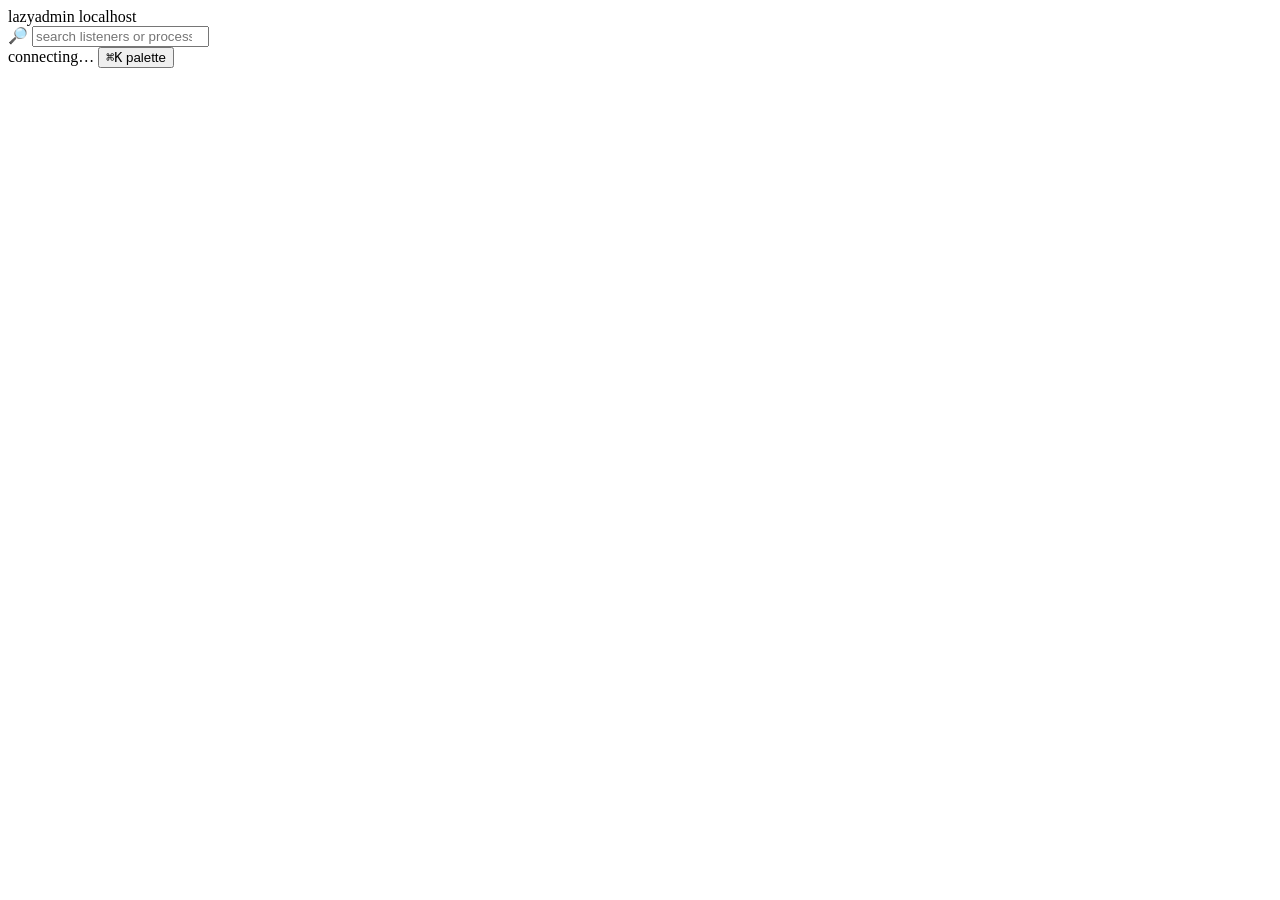
==== commit ffcbb67f: "feat(web): add global search bar and /api/search endpoint (PLAN-24)" ====
--- a/crates/lazyadmin-web/static/index.html
+++ b/crates/lazyadmin-web/static/index.html
@@ -12,16 +12,23 @@
     <span class="brand-name">lazyadmin</span>
     <span class="brand-host" id="hostLabel">localhost</span>
   </div>
+  <div class="global-search-shell">
+    <label for="global-search" class="global-search-icon" aria-hidden="true">🔎</label>
+    <input id="global-search" type="search" autocomplete="off" placeholder="search listeners or processes (try 5432 or hermes)">
+    <span id="global-search-hint" class="global-search-hint"></span>
+  </div>
   <nav class="rail" id="rail" aria-label="primary"></nav>
   <div class="status" id="statusBlock">
     <span class="pip" id="pipDot" data-state="loading" aria-hidden="true"></span>
     <span class="pip-label" id="pipLabel">connecting…</span>
     <span class="pip-meta" id="pipMeta"></span>
-    <button type="button" class="palette-trigger" id="paletteTrigger" title="Search (press /)">
-      <kbd>/</kbd> search
+    <button type="button" class="palette-trigger" id="paletteTrigger" title="Palette (Ctrl+K)">
+      <kbd>⌘K</kbd> palette
     </button>
   </div>
 </header>
+
+<div id="globalSearchResults" class="global-search-results" hidden></div>
 
 <main id="main" class="main">
   <section id="page" class="page" aria-live="polite"></section>
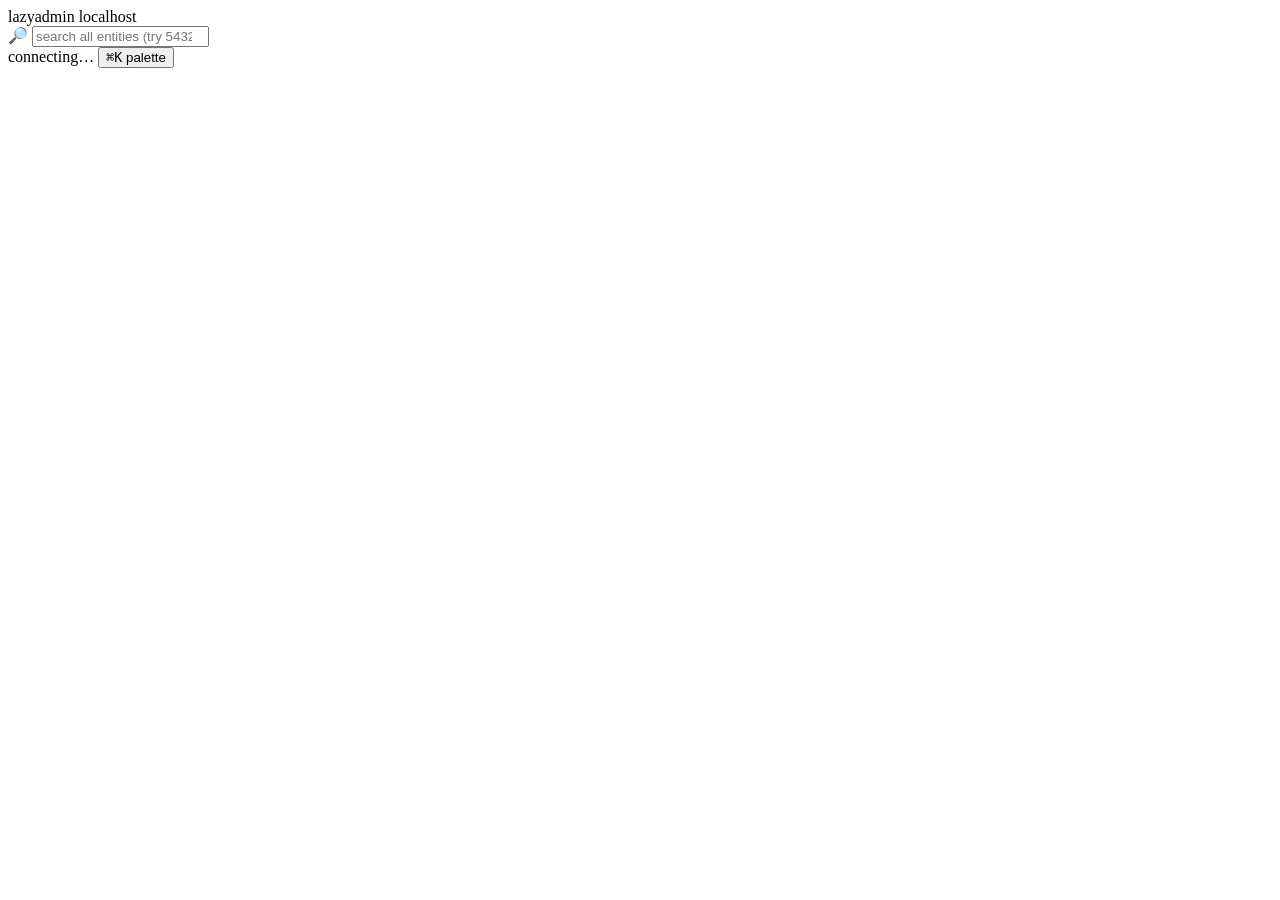
==== commit 60cdb51a: "feat: close global search polish Co-authored-by: Codex <noreply@openai.com>" ====
--- a/crates/lazyadmin-web/static/index.html
+++ b/crates/lazyadmin-web/static/index.html
@@ -14,7 +14,7 @@
   </div>
   <div class="global-search-shell">
     <label for="global-search" class="global-search-icon" aria-hidden="true">🔎</label>
-    <input id="global-search" type="search" autocomplete="off" placeholder="search listeners or processes (try 5432 or hermes)">
+    <input id="global-search" type="search" autocomplete="off" placeholder="search all entities (try 5432 or hermes)">
     <span id="global-search-hint" class="global-search-hint"></span>
   </div>
   <nav class="rail" id="rail" aria-label="primary"></nav>
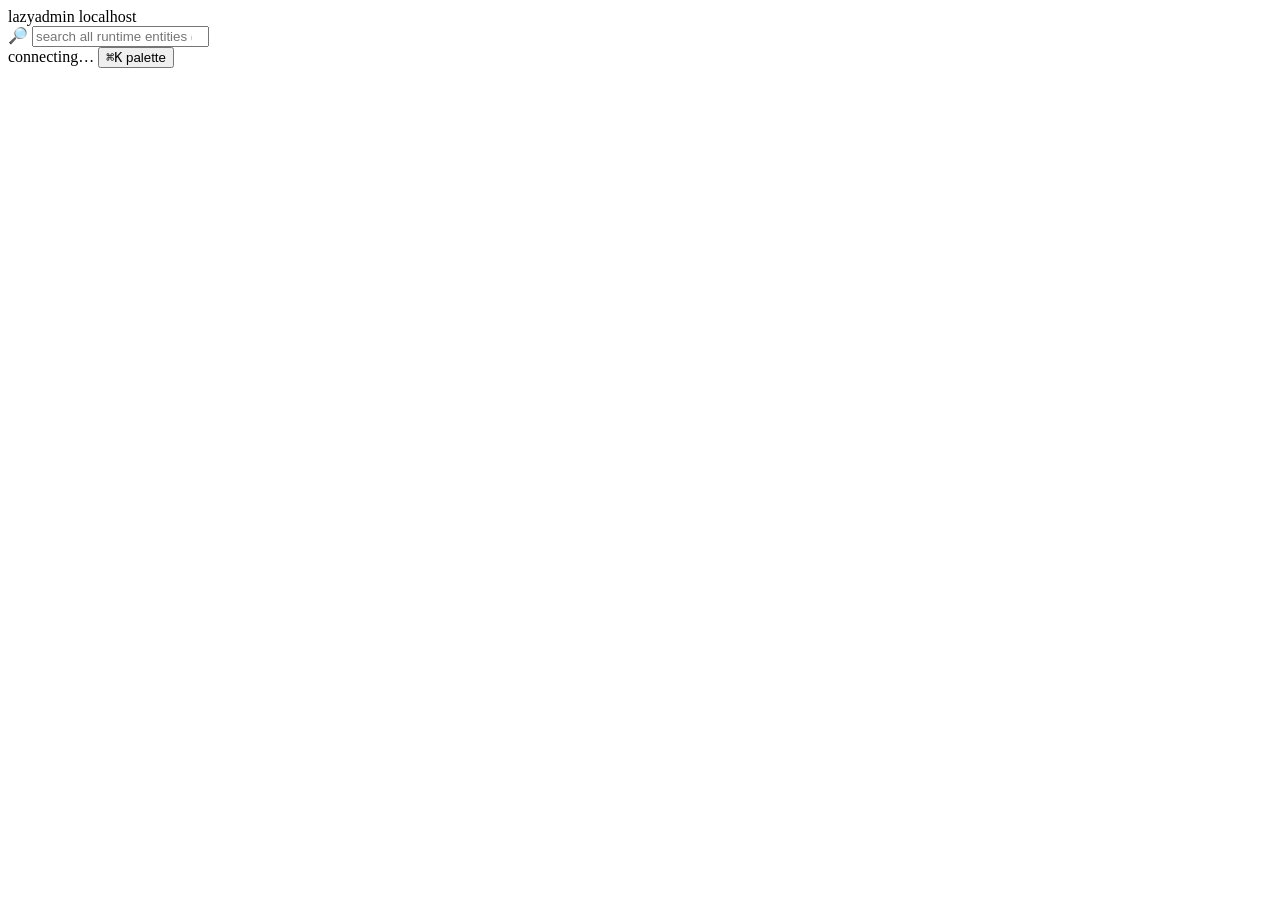
==== commit 61a95aa4: "Clarify web search and page filters" ====
--- a/crates/lazyadmin-web/static/index.html
+++ b/crates/lazyadmin-web/static/index.html
@@ -14,7 +14,7 @@
   </div>
   <div class="global-search-shell">
     <label for="global-search" class="global-search-icon" aria-hidden="true">🔎</label>
-    <input id="global-search" type="search" autocomplete="off" placeholder="search all entities (try 5432 or hermes)">
+    <input id="global-search" type="search" autocomplete="off" placeholder="search all runtime entities (try 5432 or hermes)">
     <span id="global-search-hint" class="global-search-hint"></span>
   </div>
   <nav class="rail" id="rail" aria-label="primary"></nav>
